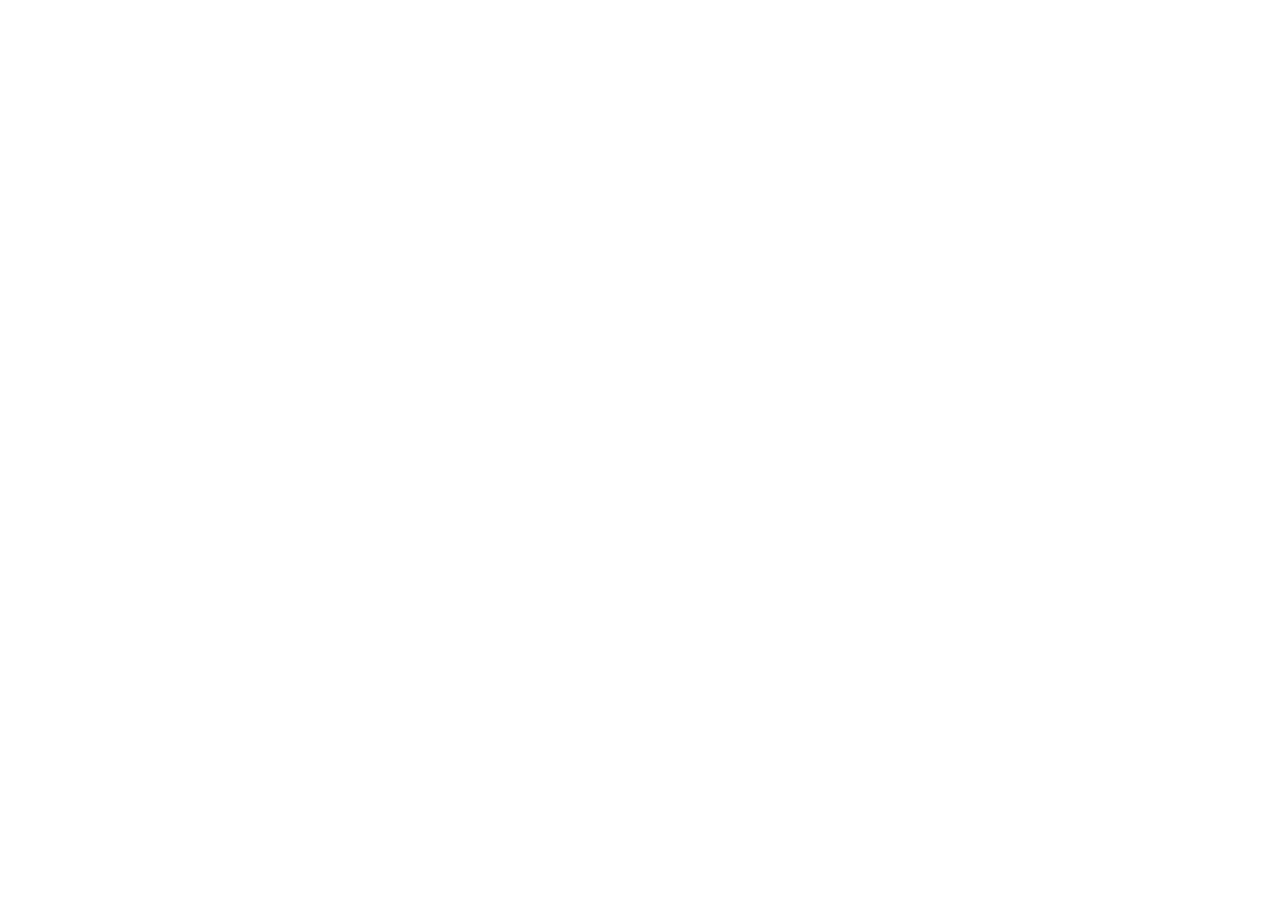
==== index.html @ e614a4d0 "New Mobile UI (#7)" ====
<!doctype html>
<html lang="en">
<head>
    <meta charset="utf-8" />
    <meta name="viewport" content="width=device-width,initial-scale=1" />
    <title>Time Loop</title>

    <link href="public/custom.css" rel="stylesheet">
    <style>
        :root { --font-sans: 'Inter', ui-sans-serif, system-ui, -apple-system, Segoe UI, Roboto, Arial, 'Apple Color Emoji','Segoe UI Emoji'; }
        html { font-family: var(--font-sans); }
    </style>
</head>
<body class="min-h-dvh bg-slate-900 text-slate-100">
<div class="hidden
  align-middle bg-emerald-600/60 border-slate-600 bottom-full cursor-pointer duration-150
  flex-1 flex-col flex-wrap focus:outline-none focus:ring-2 focus:ring-emerald-400
  font-mono font-semibold
  gap-1 gap-2 gap-3 gap-4 gap-5
  grid-cols-2 grid-cols-3 grid-rows-3 grid-rows-[auto,1fr] grow
  h-1.5 h-10 h-2.5 h-5
  hover:bg-slate-600 hover:bg-slate-600/60 hover:bg-slate-700/80
  hover:ring-emerald-400/60 hover:shadow-md hover:text-white
  inset-0 items-center items-start justify-between justify-center
  left-1/2 m-1 m-2 max-h-32 max-h-[30dvh] max-h-[40dvh]
  mb-1 mb-2 md:grid-cols-[260px,1fr,300px]
  md:order-1 md:order-2 md:order-3 md:px-20 md:py-6
  me-3 min-h-0 min-h-32 min-h-[60dvh] min-h-dvh min-w-0
  mr-1 mt-0.5 mt-1 mt-2 mt-3 mt-8
  opacity-100 order-1 order-2 order-3 origin-left overflow-auto overflow-hidden overflow-y-auto
  p-2 p-4 pb-1 pb-5 pl-2
  pointer-events-none px-2 px-3 py-0.5 py-1
  right-0 right-2 right-4 ring-1
  ring-emerald-400 ring-emerald-400 ring-slate-600 ring-slate-700
  rounded rounded-2xl rounded-full rounded-lg rounded-md rounded-xl
  select-none self-start shadow shadow-lg shrink-0
  sm:grid-cols-2 space-y-2 space-y-3
  text-[10px] text-[11px] text-base
  text-purple-300 text-red-600 text-right text-slate-100
  text-sm text-white text-xs text-yellow-400 top-2 top-4 top-full
  tracking-tight transition transition-opacity truncate
  w-2.5 w-32 w-5 w-[5%] w-[10%] w-[15%] w-[20%] w-[25%] w-[50%] w-[75%] w-full
  whitespace-nowrap will-change-transform
  z-50
  "></div>
<div id="main-div"></div>

<script src="public/js/time-loop.js"></script>
<script src="public/tailwind.3.4.17.js"></script>
</body>
</html>
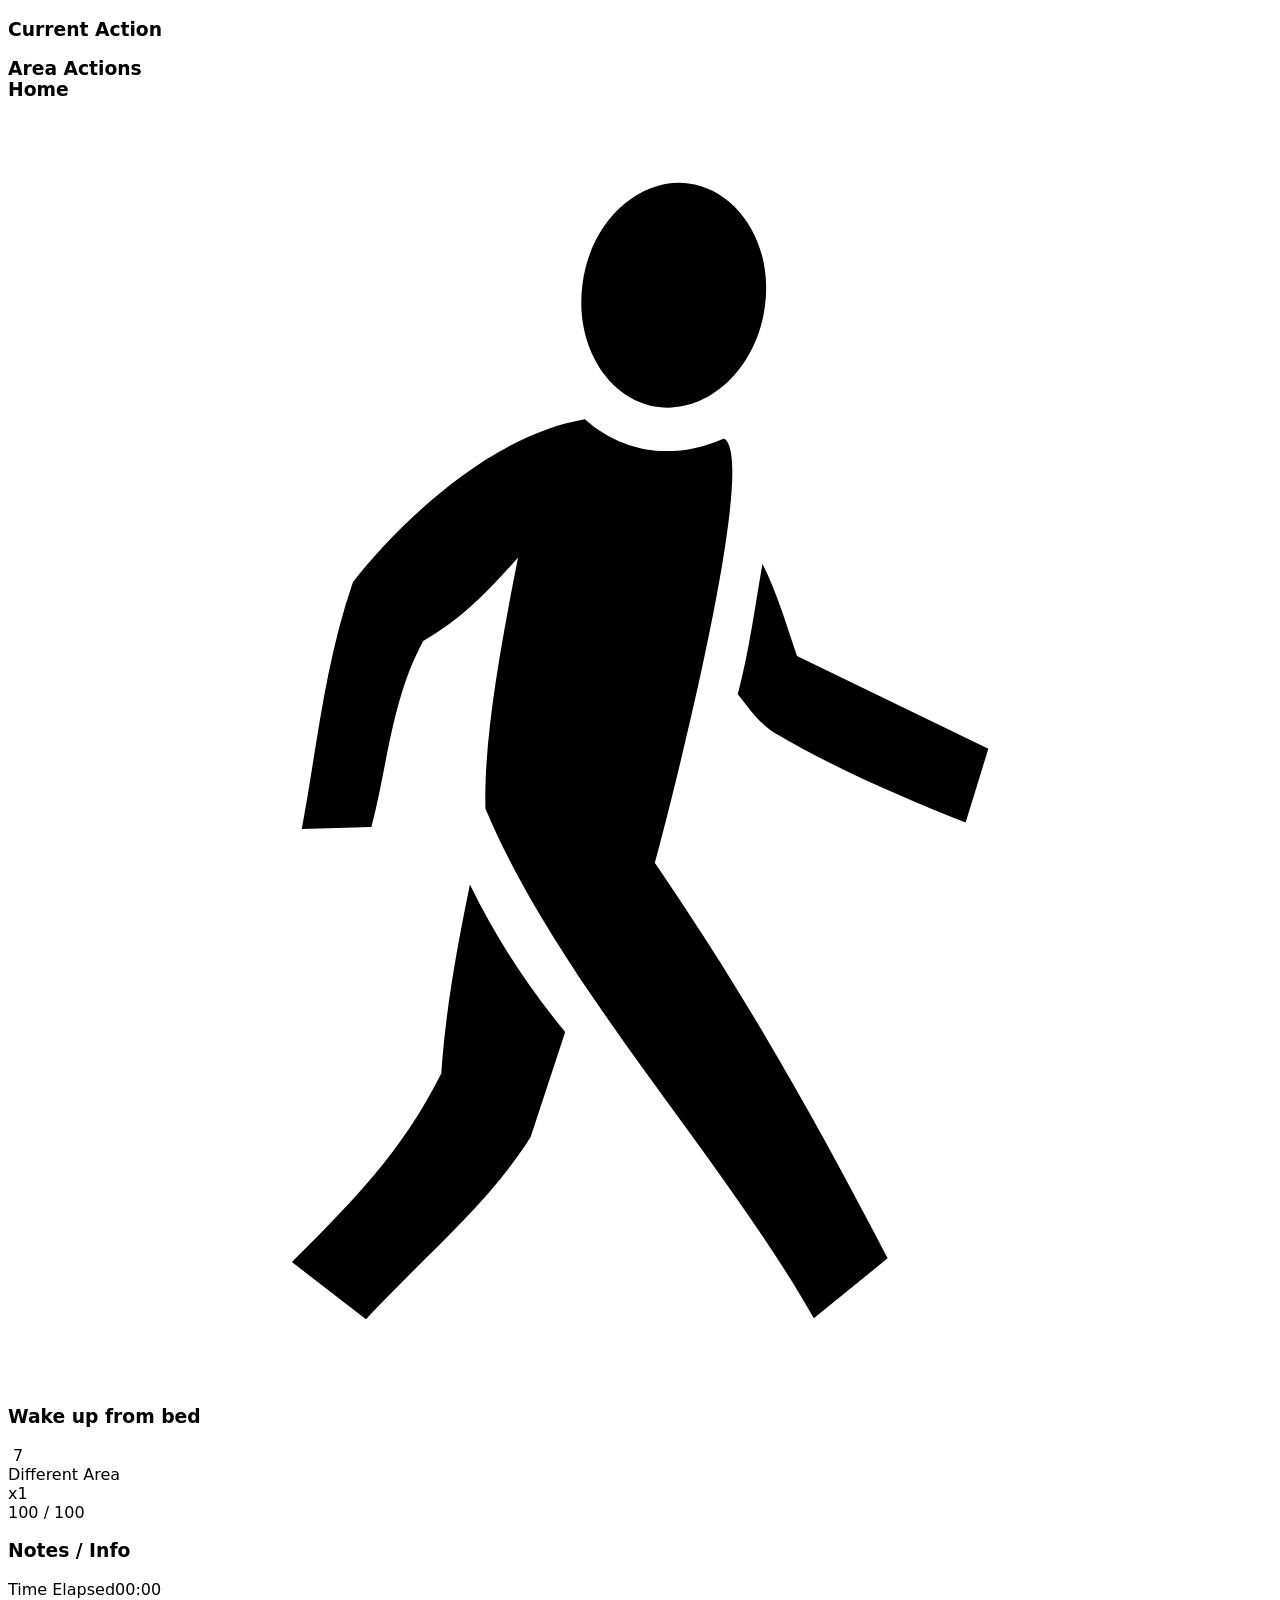
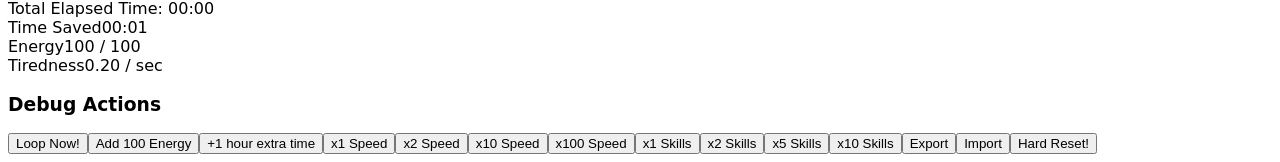
==== commit 2be4c9c6: "Make Time Loop installable with scoped offline support" ====
--- a/index.html
+++ b/index.html
@@ -4,6 +4,13 @@
     <meta charset="utf-8" />
     <meta name="viewport" content="width=device-width,initial-scale=1" />
     <title>Time Loop</title>
+    <meta name="theme-color" content="#0f172a" />
+    <meta name="apple-mobile-web-app-capable" content="yes" />
+    <meta name="apple-mobile-web-app-status-bar-style" content="default" />
+    <meta name="apple-mobile-web-app-title" content="Time Loop" />
+    <link rel="manifest" href="public/manifest.webmanifest" />
+    <link rel="icon" type="image/png" href="public/icons/icon-192.png" />
+    <link rel="apple-touch-icon" href="public/icons/apple-touch-icon.png" />
 
     <link href="public/custom.css" rel="stylesheet">
     <style>
@@ -45,6 +52,13 @@
   "></div>
 <div id="main-div"></div>
 
+<button id="install-game" class="install-button" type="button" hidden>Install game</button>
+<dialog id="install-help" class="install-help" aria-labelledby="install-help-title">
+  <h2 id="install-help-title">Install Time Loop</h2>
+  <p>Open this game in Safari, tap Share, then choose Add to Home Screen and tap Add.</p>
+  <button id="close-install-help" type="button">Got it</button>
+</dialog>
+<script src="public/install.js"></script>
 <script src="public/js/time-loop.js"></script>
 <script src="public/tailwind.3.4.17.js"></script>
 </body>
--- a/public/custom.css
+++ b/public/custom.css
@@ -0,0 +1,34 @@
+@keyframes fade-in {
+  from { opacity: 0.3; }
+  to { opacity: 1; }
+}
+
+.animate-fade-in {
+  animation: fade-in 2.5s ease-out;
+}
+
+.install-button {
+  position: fixed;
+  bottom: 5rem;
+  right: 1rem;
+  z-index: 40;
+  padding: .6rem 1rem;
+  border-radius: .75rem;
+  background: #047857;
+  color: white;
+  border: 1px solid #34d399;
+  font: inherit;
+  cursor: pointer;
+}
+.install-button:focus-visible { outline: 2px solid white; outline-offset: 3px; }
+.install-help {
+  max-width: min(24rem, calc(100vw - 2rem));
+  border: 1px solid #475569;
+  border-radius: 1rem;
+  background: #0f172a;
+  color: #f1f5f9;
+  padding: 1.5rem;
+}
+.install-help::backdrop { background: rgb(0 0 0 / .6); }
+.install-help p { margin: 1rem 0; }
+.install-help button { background: #047857; color: white; padding: .5rem 1rem; border-radius: .5rem; }
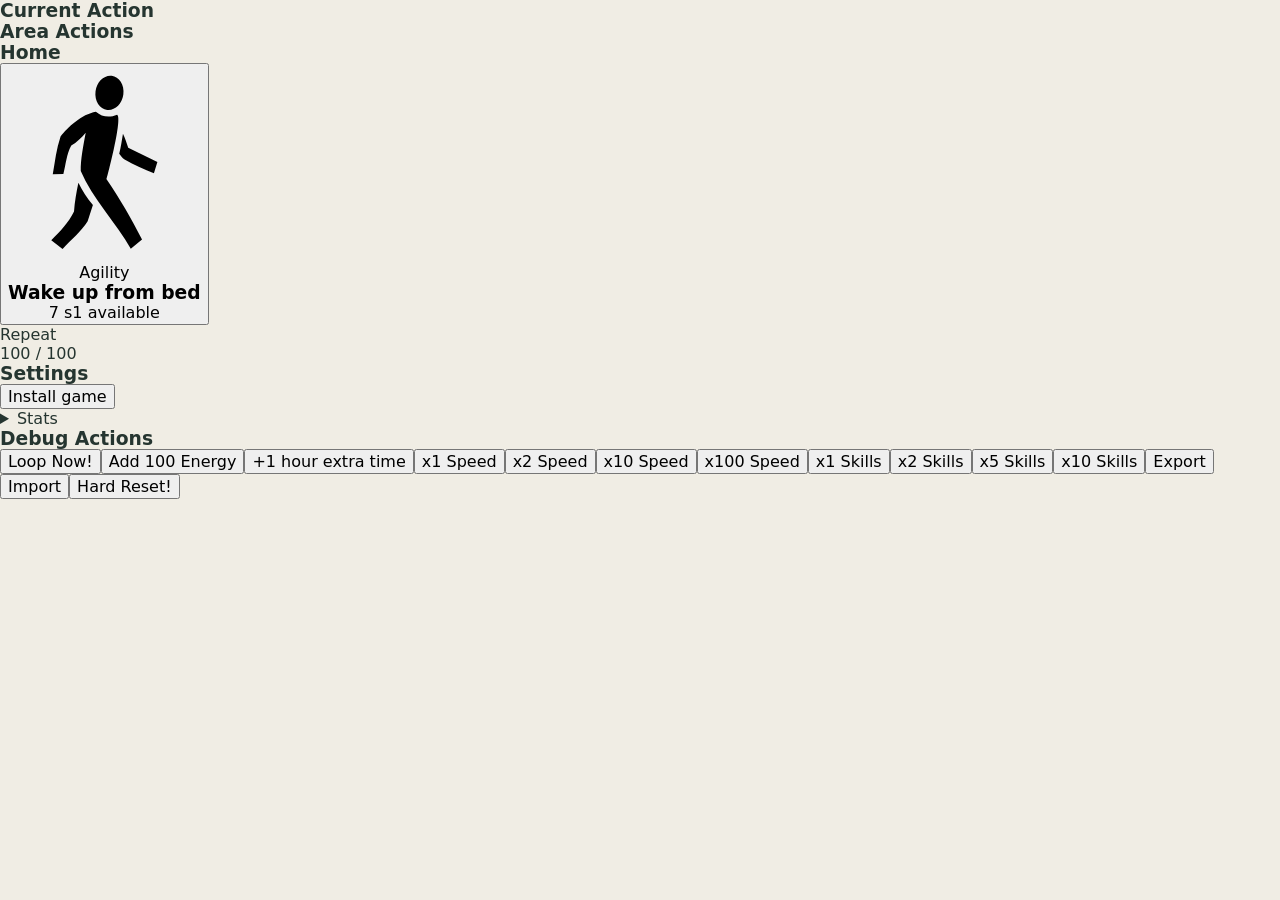
==== commit f375d58b: "Rebuild Time Loop as The Last Market Day" ====
--- a/index.html
+++ b/index.html
@@ -1,65 +1,26 @@
 <!doctype html>
 <html lang="en">
 <head>
-    <meta charset="utf-8" />
-    <meta name="viewport" content="width=device-width,initial-scale=1" />
-    <title>Time Loop</title>
-    <meta name="theme-color" content="#0f172a" />
-    <meta name="apple-mobile-web-app-capable" content="yes" />
-    <meta name="apple-mobile-web-app-status-bar-style" content="default" />
-    <meta name="apple-mobile-web-app-title" content="Time Loop" />
-    <link rel="manifest" href="public/manifest.webmanifest" />
-    <link rel="icon" type="image/png" href="public/icons/icon-192.png" />
-    <link rel="apple-touch-icon" href="public/icons/apple-touch-icon.png" />
-
-    <link href="public/custom.css" rel="stylesheet">
-    <style>
-        :root { --font-sans: 'Inter', ui-sans-serif, system-ui, -apple-system, Segoe UI, Roboto, Arial, 'Apple Color Emoji','Segoe UI Emoji'; }
-        html { font-family: var(--font-sans); }
-    </style>
+  <meta charset="utf-8">
+  <meta name="viewport" content="width=device-width, initial-scale=1">
+  <meta name="theme-color" content="#162522">
+  <meta name="apple-mobile-web-app-capable" content="yes">
+  <meta name="apple-mobile-web-app-status-bar-style" content="default">
+  <meta name="apple-mobile-web-app-title" content="Time Loop">
+  <title>The Last Market Day · Time Loop</title>
+  <link rel="manifest" href="public/manifest.webmanifest">
+  <link rel="icon" type="image/png" href="public/icons/icon-192.png">
+  <link rel="apple-touch-icon" href="public/icons/apple-touch-icon.png">
+  <link rel="stylesheet" href="public/custom.css">
 </head>
-<body class="min-h-dvh bg-slate-900 text-slate-100">
-<div class="hidden
-  align-middle bg-emerald-600/60 border-slate-600 bottom-full cursor-pointer duration-150
-  flex-1 flex-col flex-wrap focus:outline-none focus:ring-2 focus:ring-emerald-400
-  font-mono font-semibold
-  gap-1 gap-2 gap-3 gap-4 gap-5
-  grid-cols-2 grid-cols-3 grid-rows-3 grid-rows-[auto,1fr] grow
-  h-1.5 h-10 h-2.5 h-5
-  hover:bg-slate-600 hover:bg-slate-600/60 hover:bg-slate-700/80
-  hover:ring-emerald-400/60 hover:shadow-md hover:text-white
-  inset-0 items-center items-start justify-between justify-center
-  left-1/2 m-1 m-2 max-h-32 max-h-[30dvh] max-h-[40dvh]
-  mb-1 mb-2 md:grid-cols-[260px,1fr,300px]
-  md:order-1 md:order-2 md:order-3 md:px-20 md:py-6
-  me-3 min-h-0 min-h-32 min-h-[60dvh] min-h-dvh min-w-0
-  mr-1 mt-0.5 mt-1 mt-2 mt-3 mt-8
-  opacity-100 order-1 order-2 order-3 origin-left overflow-auto overflow-hidden overflow-y-auto
-  p-2 p-4 pb-1 pb-5 pl-2
-  pointer-events-none px-2 px-3 py-0.5 py-1
-  right-0 right-2 right-4 ring-1
-  ring-emerald-400 ring-emerald-400 ring-slate-600 ring-slate-700
-  rounded rounded-2xl rounded-full rounded-lg rounded-md rounded-xl
-  select-none self-start shadow shadow-lg shrink-0
-  sm:grid-cols-2 space-y-2 space-y-3
-  text-[10px] text-[11px] text-base
-  text-purple-300 text-red-600 text-right text-slate-100
-  text-sm text-white text-xs text-yellow-400 top-2 top-4 top-full
-  tracking-tight transition transition-opacity truncate
-  w-2.5 w-32 w-5 w-[5%] w-[10%] w-[15%] w-[20%] w-[25%] w-[50%] w-[75%] w-full
-  whitespace-nowrap will-change-transform
-  z-50
-  "></div>
-<div id="main-div"></div>
-
-<button id="install-game" class="install-button" type="button" hidden>Install game</button>
-<dialog id="install-help" class="install-help" aria-labelledby="install-help-title">
-  <h2 id="install-help-title">Install Time Loop</h2>
-  <p>Open this game in Safari, tap Share, then choose Add to Home Screen and tap Add.</p>
-  <button id="close-install-help" type="button">Got it</button>
-</dialog>
-<script src="public/install.js"></script>
-<script src="public/js/time-loop.js"></script>
-<script src="public/tailwind.3.4.17.js"></script>
+<body>
+  <div id="main-div"></div>
+  <dialog id="install-help" aria-labelledby="install-help-title">
+    <h2 id="install-help-title">Install Time Loop</h2>
+    <p id="install-help-text"></p>
+    <button class="button button--primary" id="close-install-help" type="button">Got it</button>
+  </dialog>
+  <script src="public/install.js"></script>
+  <script src="public/js/time-loop.js"></script>
 </body>
 </html>
--- a/public/custom.css
+++ b/public/custom.css
@@ -1,34 +1,160 @@
-@keyframes fade-in {
-  from { opacity: 0.3; }
-  to { opacity: 1; }
+:root {
+  font-family: system-ui, -apple-system, BlinkMacSystemFont, "Segoe UI", sans-serif;
+  color: #253530;
+  background: #f0ede4;
+  --ink: #253530;
+  --subtle: #52645c;
+  --line: #ded9c9;
+  --paper: #fbf9f2;
+  --pine: #235449;
+  --pine-dark: #153d35;
+  --amber: #ecb96d;
+  --heading: Georgia, "Times New Roman", serif;
 }
-
-.animate-fade-in {
-  animation: fade-in 2.5s ease-out;
+* { box-sizing: border-box; }
+body { margin: 0; }
+button, select { font: inherit; }
+button, summary, select { -webkit-tap-highlight-color: transparent; }
+button:not(:disabled), summary, select { cursor: pointer; }
+:focus-visible { outline: 3px solid #a35625; outline-offset: 3px; }
+h1, h2, h3, p, ul { margin: 0; }
+h1, h2 { font-family: var(--heading); font-weight: 600; }
+.topbar {
+  position: sticky;
+  z-index: 5;
+  top: 0;
+  color: #f7f0df;
+  background: #162522;
 }
-
-.install-button {
-  position: fixed;
-  bottom: 5rem;
-  right: 1rem;
-  z-index: 40;
-  padding: .6rem 1rem;
-  border-radius: .75rem;
-  background: #047857;
-  color: white;
-  border: 1px solid #34d399;
-  font: inherit;
-  cursor: pointer;
+.topbar__main {
+  min-height: 58px;
+  display: flex;
+  align-items: center;
+  justify-content: space-between;
+  gap: 12px;
+  padding: 8px max(20px, calc((100vw - 1180px) / 2));
 }
-.install-button:focus-visible { outline: 2px solid white; outline-offset: 3px; }
-.install-help {
-  max-width: min(24rem, calc(100vw - 2rem));
-  border: 1px solid #475569;
-  border-radius: 1rem;
-  background: #0f172a;
-  color: #f1f5f9;
-  padding: 1.5rem;
+.station-links { display: none; }
+.brand { display: inline-flex; align-items: center; gap: 10px; font-size: .86rem; font-weight: 720; letter-spacing: .17em; }
+.brand-mark { display: grid; place-items: center; width: 28px; height: 28px; border: 1px solid #a18155; border-radius: 50%; color: var(--amber); font-size: 1.25rem; letter-spacing: 0; }
+.top-stock { margin-left: auto; color: #e5c89b; font-size: .85rem; font-weight: 650; font-variant-numeric: tabular-nums; white-space: nowrap; }
+.settings { position: relative; z-index: 1; font-size: .85rem; }
+.settings > summary { min-height: 42px; align-content: center; padding: 0 7px; }
+.settings-menu { position: absolute; top: 100%; right: 0; width: min(260px, 85vw); border: 1px solid var(--line); border-radius: 8px; padding: 14px; background: var(--paper); color: var(--ink); box-shadow: 0 12px 40px #19272426; }
+.settings-menu p { margin-top: 10px; color: var(--subtle); line-height: 1.5; }
+main { width: min(1180px, calc(100% - 40px)); margin: 22px auto 50px; }
+.hero {
+  display: flex;
+  align-items: end;
+  min-height: clamp(242px, 26vw, 330px);
+  border: 1px solid #4b6359;
+  border-radius: 12px;
+  background: linear-gradient(90deg, #101e1ce8 0%, #101e1ca6 34%, #101e1c1a 72%), url("art/river-market.webp") center 55% / cover;
+  background-color: #1c3230;
+  color: #fcf5e5;
 }
-.install-help::backdrop { background: rgb(0 0 0 / .6); }
-.install-help p { margin: 1rem 0; }
-.install-help button { background: #047857; color: white; padding: .5rem 1rem; border-radius: .5rem; }
+.hero__copy { max-width: 770px; padding: clamp(22px, 4.2vw, 48px); }
+.hero__label { color: #f0c98e; letter-spacing: .14em; font-size: .68rem; font-weight: 750; }
+h1 { margin: 9px 0 12px; font-size: clamp(2.4rem, 6vw, 4.7rem); line-height: .98; letter-spacing: -.054em; }
+.hero__copy > p:last-child { max-width: 41ch; color: #f1e6cd; font-size: clamp(.91rem, 1.7vw, 1.06rem); line-height: 1.5; }
+.goal, .day-summary { display: flex; align-items: start; gap: 15px; background: #e3eadf; border: 1px solid #cbd8cb; border-radius: 8px; padding: 16px 20px; margin: 18px 0; }
+.goal__symbol { color: #376354; margin-top: 1px; font-size: 1.35rem; }
+.goal h2, .day-summary h2 { font-size: 1.28rem; }
+.goal p, .day-summary p { margin-top: 4px; font-size: .9rem; line-height: 1.52; }
+.day-summary { flex-direction: column; gap: 5px; }
+.day-summary .button { margin-top: 8px; }
+.save-warning { background: #fae4ba; border-radius: 8px; padding: 12px; margin: 12px 0; }
+.dashboard { display: grid; grid-template-columns: minmax(0, 1fr) minmax(255px, 305px); grid-template-areas: "production status"; align-items: start; column-gap: 25px; row-gap: 16px; }
+.status-column { grid-area: status; display: grid; gap: 14px; }
+.production-column { grid-area: production; display: grid; gap: 26px; min-width: 0; }
+.panel { border: 1px solid var(--line); background: var(--paper); border-radius: 10px; padding: 17px; min-width: 0; }
+.section-head, .day-panel__head, .station__head { display: flex; justify-content: space-between; align-items: baseline; flex-wrap: wrap; gap: 6px 14px; }
+.panel h2 { font-size: 1.26rem; }
+.day-panel { background: #203730; color: #f4ebd7; border-color: #344c40; }
+.day-panel__head > span, .clock-status { color: #d1ddcb; font-size: .8rem; }
+.day-clock { margin: 8px 0 7px; color: #fff7e5; font-size: 2.9rem; font-family: var(--heading); font-variant-numeric: tabular-nums; line-height: 1; }
+.progress-track { height: 5px; border-radius: 8px; overflow: hidden; background: #cbd7cb; }
+.progress-track > div { height: 100%; background: #429478; }
+.progress-track--clock { background: #52645a; }
+.progress-track--clock > div { background: var(--amber); }
+.clock-status { margin-top: 9px; }
+.job-list:not(:empty) { margin-top: 12px; display: grid; gap: 10px; }
+.job-progress { border-radius: 7px; padding: 9px 10px; background: #2c463c; }
+.job-title { display: flex; justify-content: space-between; flex-wrap: wrap; gap: 4px 10px; font-size: .83rem; margin-bottom: 5px; }
+.job-owner, .job-progress small { color: #d0dccb; font-size: .73rem; }
+.job-progress .progress-track { background: #4f685b; }
+.job-progress .progress-track > div { background: #80bc9d; }
+.plan, .day-controls { display: grid; gap: 8px; padding-top: 12px; margin-top: 12px; border-top: 1px solid #53665a; }
+.plan h3 { font-size: .9rem; font-weight: 700; }
+.plan-status, .bell-control { color: #d1ddcb; font-size: .79rem; line-height: 1.45; }
+.bell-control summary { min-height: 34px; align-content: center; }
+.bell-control button { margin-top: 7px; }
+.crowns { font-size: .9rem; color: #70501f; }
+.stock-panel ul { display: grid; gap: 7px 16px; list-style: none; padding: 0; margin-top: 10px; }
+.stock-panel li, .stock-panel li > span { display: flex; align-items: baseline; gap: 8px; font-size: .87rem; }
+.stock-panel li { justify-content: space-between; font-variant-numeric: tabular-nums; }
+.ledger p { display: flex; gap: 9px; border-top: 1px solid var(--line); padding-top: 9px; margin-top: 9px; color: var(--subtle); font-size: .79rem; line-height: 1.43; }
+.ledger time { color: #634d33; font-variant-numeric: tabular-nums; }
+.station__head { margin-bottom: 9px; }
+.station__head h2 { font-size: clamp(1.35rem, 3vw, 1.75rem); }
+.station__skill { color: #436a5c; font-size: .76rem; font-variant-numeric: tabular-nums; }
+.card-grid { display: grid; grid-template-columns: repeat(auto-fit, minmax(min(100%, 230px), 1fr)); align-items: stretch; gap: 10px; }
+.job-card { display: flex; flex-direction: column; gap: 10px; min-width: 0; padding: 15px; border: 1px solid var(--line); border-radius: 8px; background: var(--paper); }
+.job-card--working { border-color: #73a18e; }
+.job-card__head { display: flex; justify-content: space-between; align-items: start; gap: 8px; }
+.job-card__head h3 { font-size: .96rem; font-weight: 720; line-height: 1.25; }
+.job-card__head p, .job-card__time, .job-card__terms { color: var(--subtle); font-size: .77rem; line-height: 1.4; }
+.job-card__time { flex-shrink: 0; padding: 2px 6px; border-radius: 4px; background: #ebe9dd; font-variant-numeric: tabular-nums; }
+.job-card__terms, .ingredients, .job-card__actions { display: flex; flex-wrap: wrap; align-items: center; gap: 7px 10px; }
+.job-card__terms strong { color: #72501d; }
+.ingredient { display: inline-flex; align-items: center; gap: 5px; max-width: 100%; padding: 3px 6px; border-radius: 4px; font-size: .75rem; color: #334940; background: #ebece1; }
+.order-reward, .job-status { font-size: .76rem; line-height: 1.4; color: var(--subtle); }
+.job-card__actions { margin-top: auto; }
+.job-status:empty { display: none; }
+.button { min-height: 42px; border: 1px solid transparent; border-radius: 6px; padding: 7px 12px; font-size: .81rem; font-weight: 665; line-height: 1.2; }
+.button--primary { background: var(--pine); color: #fffdf3; }
+.button--primary:hover:not(:disabled) { background: var(--pine-dark); }
+.button--quiet { background: transparent; color: var(--pine); border-color: #98aa9d; }
+.button--quiet:hover:not(:disabled), .button--quiet[aria-pressed=true] { background: #e4ebe2; }
+.button:disabled { background: #ece9df; color: #56655b; border-color: #d9d9cc; }
+.day-panel .button--quiet { color: #fff7ea; border-color: #91a497; }
+.day-panel .button--quiet:hover { background: #334f43; }
+.day-panel .button--primary { color: #192d25; background: #c4ddc9; }
+.day-panel .button--primary:disabled { background: #354d42; border-color: #607569; color: #d1ddcb; }
+.select-row { display: flex; align-items: center; justify-content: space-between; flex-wrap: wrap; gap: 5px 8px; color: var(--subtle); font-size: .76rem; }
+.select-row select { min-height: 42px; border: 1px solid #a1aea3; border-radius: 5px; background: var(--paper); color: var(--ink); padding: 4px 6px; }
+.day-panel .select-row { color: #d1ddcb; }
+.auto-order { align-self: start; }
+#install-help { max-width: min(430px, calc(100% - 32px)); border: 1px solid var(--line); border-radius: 9px; padding: 20px; background: var(--paper); color: var(--ink); }
+#install-help p { margin: 10px 0 16px; line-height: 1.5; }
+#install-help::backdrop { background: #10241d99; }
+@media (max-width: 800px) {
+  .topbar__main { min-height: 50px; }
+  .station-links { display: flex; justify-content: space-around; padding: 0 14px; border-top: 1px solid #42514a; }
+  .station-links a { flex: 1; min-height: 40px; align-content: center; text-align: center; color: #f7f0df; font-size: .79rem; text-underline-offset: 3px; }
+  .station, .day-panel { scroll-margin-top: 104px; }
+  main { width: calc(100% - 28px); margin-top: 14px; }
+  .dashboard { grid-template-columns: repeat(2, minmax(0, 1fr)); grid-template-areas: "clock stock" "production production" "notes notes"; gap: 14px 10px; }
+  .status-column { display: contents; }
+  .day-panel { grid-area: clock; }
+  .stock-panel { grid-area: stock; }
+  .ledger { grid-area: notes; }
+  .hero { background-position: 62% center; }
+}
+@media (max-width: 485px) {
+  .topbar__main { min-height: 50px; padding: 4px 14px; }
+  .brand { gap: 7px; font-size: .72rem; letter-spacing: .14em; }
+  .brand-mark { width: 24px; height: 24px; }
+  .top-stock { font-size: .76rem; }
+  .hero { min-height: 215px; }
+  .hero__copy { padding: 19px; }
+  .hero__label { font-size: .61rem; }
+  .goal, .day-summary { margin: 12px 0; padding: 12px; gap: 8px; }
+  .goal p, .day-summary p { font-size: .82rem; }
+  .panel { padding: 11px; }
+  .panel h2 { font-size: 1.08rem; }
+  .panel .crowns { font-size: .78rem; }
+  .day-clock { font-size: 2.15rem; }
+  .clock-status { font-size: .72rem; }
+  .button { min-height: 44px; }
+}
